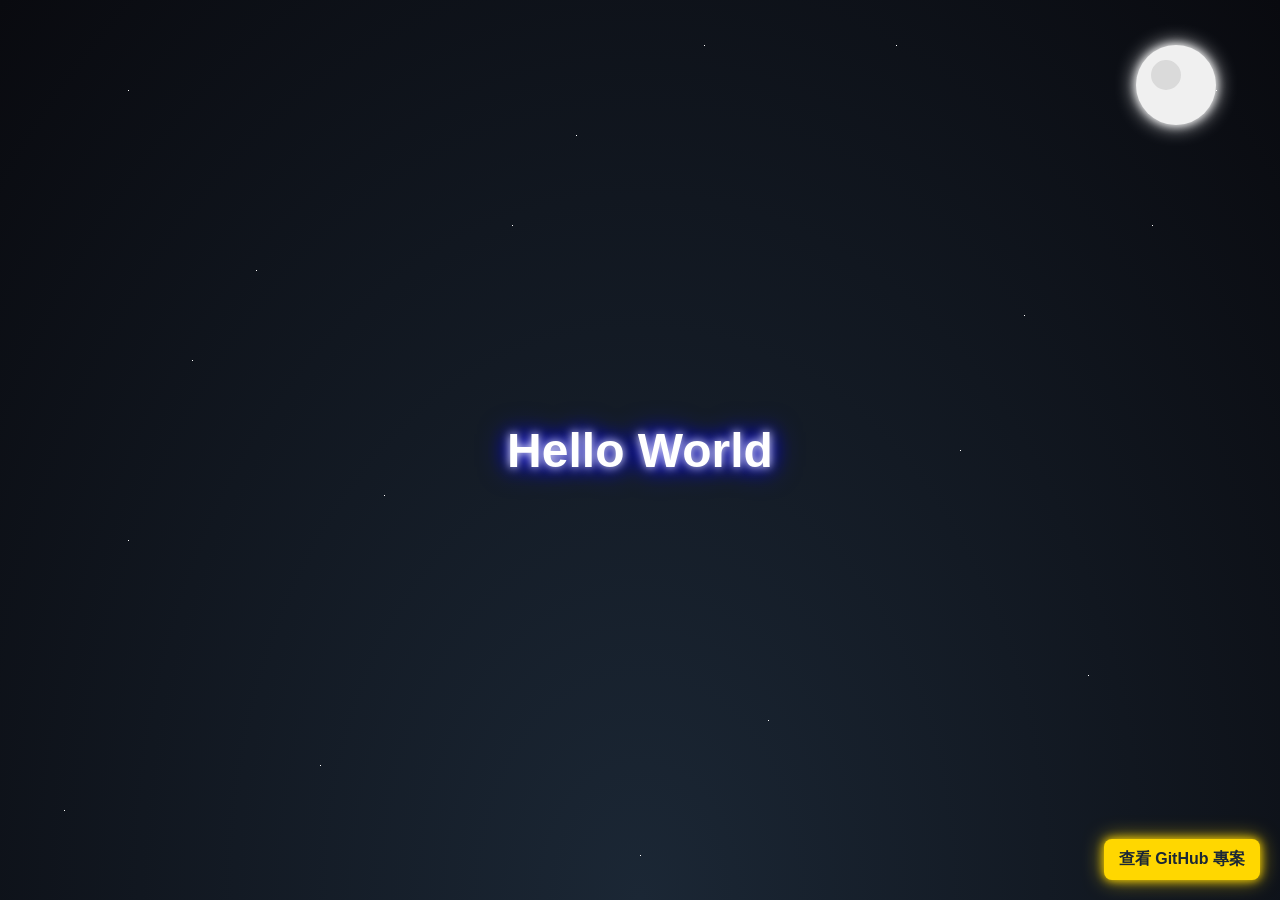
==== Web-Design-1/Index.html @ bb201a22 "Update Index.html" ====
<!DOCTYPE html>
<html lang="zh-TW">
<head>
    <meta charset="UTF-8">
    <meta name="viewport" content="width=device-width, initial-scale=1.0">
    <title>你好</title>
    <style>
        /* 全域設定與背景 */
        body {
            margin: 0;
            height: 100vh;
            display: flex; 
            justify-content: center;
            align-items: center;
            color: white; 
            font-family: Arial, sans-serif;
            overflow: hidden; 
            /* 深藍色夜空背景 */
            background: radial-gradient(ellipse at bottom, #1B2735 0%, #090A0F 100%);
        }

        /* 標題樣式 */
        h1 {
            z-index: 10; 
            font-size: 3em;
            text-shadow: 0 0 10px #fff, 0 0 20px #00f, 0 0 30px #00f; 
        }

        /* 星星的生成與動畫 */
        .stars {
            position: fixed;
            top: 0;
            left: 0;
            width: 100%;
            height: 100%;
            z-index: -1; 
        }

        /* 函數用於生成隨機位置的星星 (使用 box-shadow) */
        .star-field {
            width: 1px;
            height: 1px;
            background: transparent;
            box-shadow: 
                /* 隨機位置和顏色的星星 (x y 模糊 顏色) */
                10vw 10vh #fff, 20vw 30vh #fff, 45vw 15vh #fff, 60vw 80vh #fff, 75vw 50vh #fff, 90vw 25vh #fff, 
                5vw 90vh #fff, 30vw 55vh #fff, 70vw 5vh #fff, 85vw 75vh #fff, 15vw 40vh #fff, 50vw 95vh #fff,
                /* 更多星星... */
                10vw 60vh #fff, 40vw 25vh #fff, 80vw 35vh #fff, 25vw 85vh #fff, 55vw 5vh #fff, 95vw 10vh #fff; 
            /* 讓星星閃爍 */
            animation: twinkle 3s infinite alternate;
        }

        @keyframes twinkle {
            0% { opacity: 0.5; }
            100% { opacity: 1; }
        }

        /* 月亮樣式 */
        .moon {
            position: fixed;
            top: 5vh; 
            right: 5vw; 
            width: 80px;
            height: 80px;
            border-radius: 50%;
            background: #f0f0f0; 
            box-shadow: 0 0 10px #fff, 0 0 20px #f9f9f9; 
            z-index: 5;
        }
        
        /* 月亮上的陰影/紋理（簡單示範） */
        .moon::after {
            content: '';
            position: absolute;
            top: 15px;
            left: 15px;
            width: 30px;
            height: 30px;
            border-radius: 50%;
            background: #ccc;
            opacity: 0.6;
            transform: rotate(45deg);
        }

        /* 【新增】GitHub 連結樣式 */
        .github-link {
            position: fixed; /* 固定在視口 */
            bottom: 20px;    /* 距離底部 20px */
            right: 20px;     /* 距離右側 20px */
            z-index: 20;     /* 確保在所有元素之上 */
        }

        .github-link a {
            display: block; /* 讓連結佔滿容器 */
            padding: 10px 15px;
            text-decoration: none; /* 移除底線 */
            font-weight: bold;
            border-radius: 8px;
            
            /* 顯眼的顏色：使用一個亮眼的霓虹黃色 */
            background-color: #ffd700; /* 金色/黃色背景 */
            color: #1B2735; /* 深色文字 */
            
            /* 增加光暈效果讓它更顯眼 */
            box-shadow: 0 0 10px #ffd700, 0 0 20px rgba(255, 215, 0, 0.7);
            
            /* 滑鼠懸停效果 */
            transition: background-color 0.3s, transform 0.3s;
        }

        .github-link a:hover {
            background-color: #ffaa00; /* 滑鼠經過時變深 */
            transform: scale(1.05); /* 輕微放大 */
        }
    </style>
</head>
<body>
    <h1>Hello World</h1>

    <div class="moon"></div>

    <div class="stars">
        <div class="star-field"></div>
    </div>
    
    <div class="github-link">
        <a href="https://github.com/Liu-Ming-Yi">
            查看 GitHub 專案
        </a>
    </div>

</body>
</html>
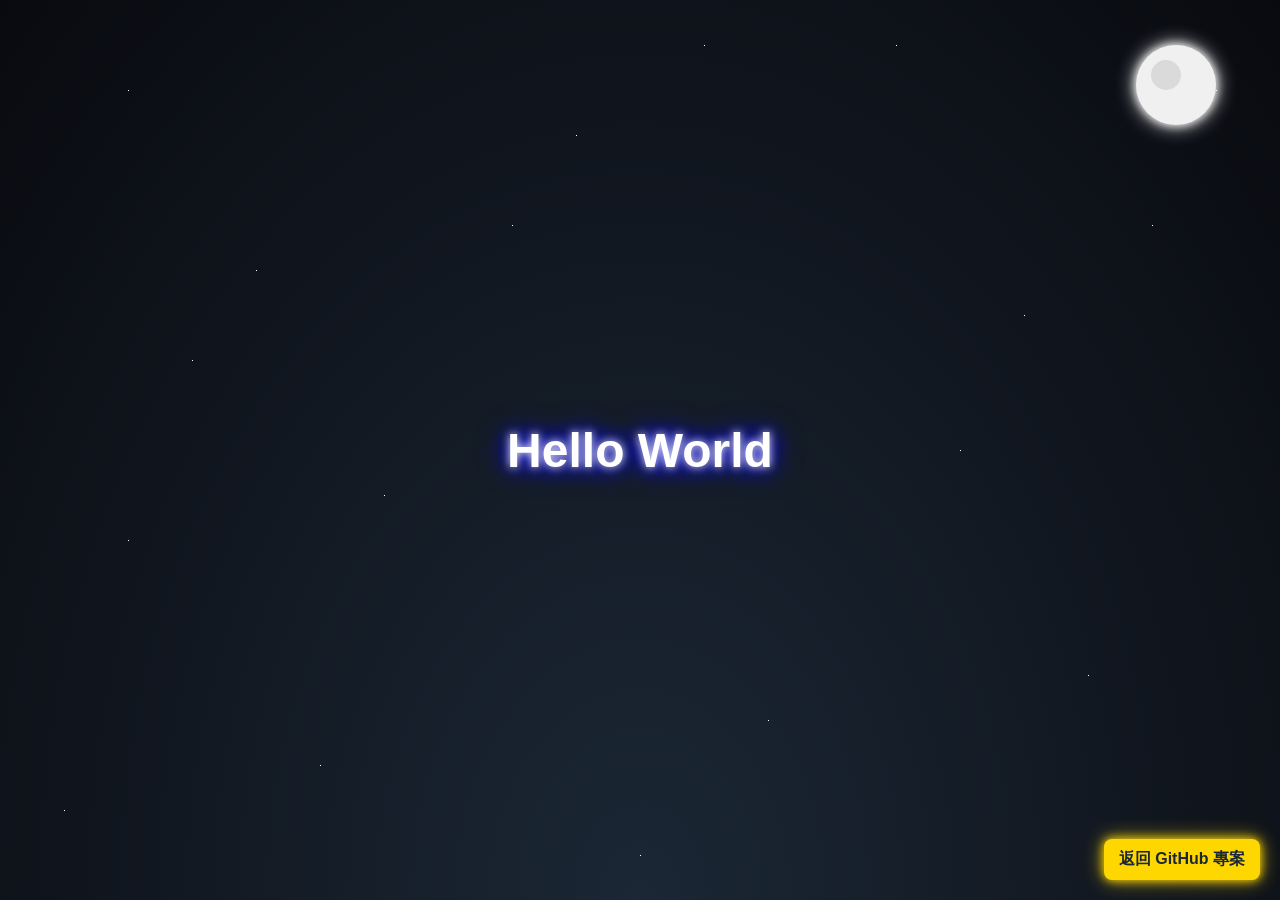
==== commit c29757db: "Update Index.html" ====
--- a/Web-Design-1/Index.html
+++ b/Web-Design-1/Index.html
@@ -125,8 +125,8 @@
     </div>
     
     <div class="github-link">
-        <a href="https://github.com/Liu-Ming-Yi">
-            查看 GitHub 專案
+        <a href="https://liu-ming-yi.github.io/Learn-HTML/">
+            返回 GitHub 專案
         </a>
     </div>
 
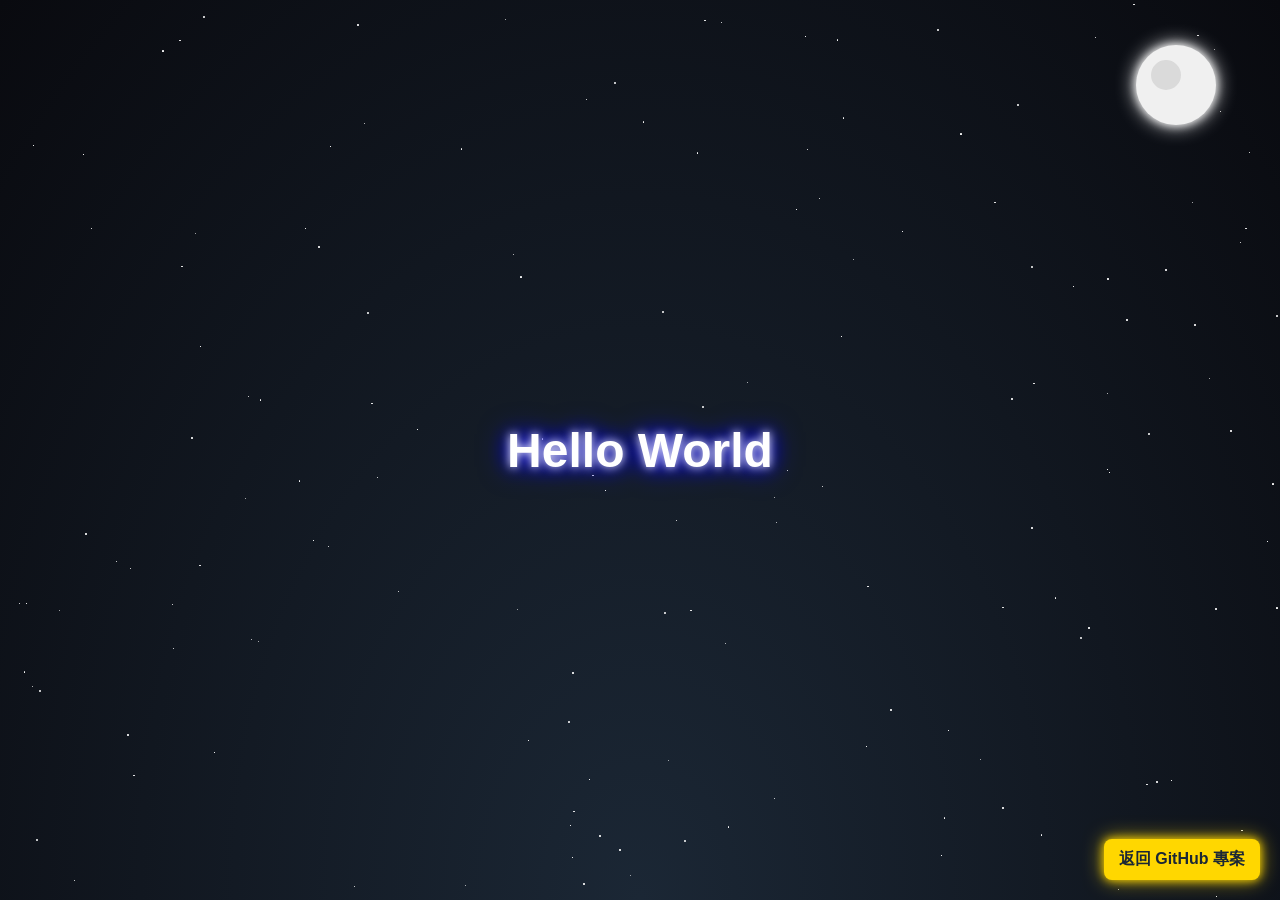
==== commit 2855d4ff: "Update Index.html" ====
--- a/Web-Design-1/Index.html
+++ b/Web-Design-1/Index.html
@@ -3,27 +3,27 @@
 <head>
     <meta charset="UTF-8">
     <meta name="viewport" content="width=device-width, initial-scale=1.0">
-    <title>你好</title>
+    <title>夜空星光</title>
     <style>
         /* 全域設定與背景 */
         body {
             margin: 0;
             height: 100vh;
-            display: flex; 
+            display: flex;
             justify-content: center;
             align-items: center;
-            color: white; 
+            color: white;
             font-family: Arial, sans-serif;
-            overflow: hidden; 
+            overflow: hidden;
             /* 深藍色夜空背景 */
             background: radial-gradient(ellipse at bottom, #1B2735 0%, #090A0F 100%);
         }
 
         /* 標題樣式 */
         h1 {
-            z-index: 10; 
+            z-index: 10;
             font-size: 3em;
-            text-shadow: 0 0 10px #fff, 0 0 20px #00f, 0 0 30px #00f; 
+            text-shadow: 0 0 10px #fff, 0 0 20px #00f, 0 0 30px #00f;
         }
 
         /* 星星的生成與動畫 */
@@ -33,39 +33,44 @@
             left: 0;
             width: 100%;
             height: 100%;
-            z-index: -1; 
+            z-index: -1;
         }
 
-        /* 函數用於生成隨機位置的星星 (使用 box-shadow) */
+        /* 星星容器 - 移除了固定 box-shadow */
         .star-field {
             width: 1px;
             height: 1px;
             background: transparent;
-            box-shadow: 
-                /* 隨機位置和顏色的星星 (x y 模糊 顏色) */
-                10vw 10vh #fff, 20vw 30vh #fff, 45vw 15vh #fff, 60vw 80vh #fff, 75vw 50vh #fff, 90vw 25vh #fff, 
-                5vw 90vh #fff, 30vw 55vh #fff, 70vw 5vh #fff, 85vw 75vh #fff, 15vw 40vh #fff, 50vw 95vh #fff,
-                /* 更多星星... */
-                10vw 60vh #fff, 40vw 25vh #fff, 80vw 35vh #fff, 25vw 85vh #fff, 55vw 5vh #fff, 95vw 10vh #fff; 
-            /* 讓星星閃爍 */
-            animation: twinkle 3s infinite alternate;
+            /* box-shadow 內容將由 JavaScript 動態生成！ */
         }
-
+        
+        /* 統一閃爍動畫 */
         @keyframes twinkle {
             0% { opacity: 0.5; }
             100% { opacity: 1; }
+        }
+        
+        /* 單顆星星的樣式 */
+        .star {
+            position: absolute;
+            width: 1px;
+            height: 1px;
+            background: white;
+            border-radius: 50%;
+            /* 讓每個星星獨立閃爍，延遲將由 JS 設置 */
+            animation: twinkle 3s infinite alternate;
         }
 
         /* 月亮樣式 */
         .moon {
             position: fixed;
-            top: 5vh; 
-            right: 5vw; 
+            top: 5vh;
+            right: 5vw;
             width: 80px;
             height: 80px;
             border-radius: 50%;
-            background: #f0f0f0; 
-            box-shadow: 0 0 10px #fff, 0 0 20px #f9f9f9; 
+            background: #f0f0f0;
+            box-shadow: 0 0 10px #fff, 0 0 20px #f9f9f9;
             z-index: 5;
         }
         
@@ -83,35 +88,29 @@
             transform: rotate(45deg);
         }
 
-        /* 【新增】GitHub 連結樣式 */
+        /* GitHub 連結樣式 */
         .github-link {
-            position: fixed; /* 固定在視口 */
-            bottom: 20px;    /* 距離底部 20px */
-            right: 20px;     /* 距離右側 20px */
-            z-index: 20;     /* 確保在所有元素之上 */
+            position: fixed;
+            bottom: 20px;
+            right: 20px;
+            z-index: 20;
         }
 
         .github-link a {
-            display: block; /* 讓連結佔滿容器 */
+            display: block;
             padding: 10px 15px;
-            text-decoration: none; /* 移除底線 */
+            text-decoration: none;
             font-weight: bold;
             border-radius: 8px;
-            
-            /* 顯眼的顏色：使用一個亮眼的霓虹黃色 */
-            background-color: #ffd700; /* 金色/黃色背景 */
-            color: #1B2735; /* 深色文字 */
-            
-            /* 增加光暈效果讓它更顯眼 */
+            background-color: #ffd700;
+            color: #1B2735;
             box-shadow: 0 0 10px #ffd700, 0 0 20px rgba(255, 215, 0, 0.7);
-            
-            /* 滑鼠懸停效果 */
             transition: background-color 0.3s, transform 0.3s;
         }
 
         .github-link a:hover {
-            background-color: #ffaa00; /* 滑鼠經過時變深 */
-            transform: scale(1.05); /* 輕微放大 */
+            background-color: #ffaa00;
+            transform: scale(1.05);
         }
     </style>
 </head>
@@ -120,15 +119,53 @@
 
     <div class="moon"></div>
 
-    <div class="stars">
-        <div class="star-field"></div>
-    </div>
+    <div class="stars" id="stars-container">
+        </div>
     
     <div class="github-link">
-        <a href="https://liu-ming-yi.github.io/Learn-HTML/">
+        <a href="https://liu-ming-yi.github.io/Learn-HTML/" target="_blank">
             返回 GitHub 專案
         </a>
     </div>
 
+    <script>
+        // ----------------------------------------------------
+        // 🌟 核心功能：使用 JavaScript 生成大量隨機星星 🌟
+        // ----------------------------------------------------
+        function generateRandomStars(starCount) {
+            const container = document.getElementById('stars-container');
+            
+            for (let i = 0; i < starCount; i++) {
+                const star = document.createElement('div');
+                star.className = 'star';
+                
+                // 1. 隨機位置 (0% 到 100%)
+                const x = Math.random() * 100; // 0到100的隨機數
+                const y = Math.random() * 100;
+                
+                star.style.left = `${x}vw`; // 設置 X 座標 (視窗寬度的百分比)
+                star.style.top = `${y}vh`;  // 設置 Y 座標 (視窗高度的百分比)
+
+                // 2. 隨機大小 (微調星星的大小)
+                // Math.random() * 1.5 + 0.5 得到 0.5 到 2.0 之間的隨機數
+                const size = Math.random() * 1.5 + 0.5;
+                star.style.width = `${size}px`;
+                star.style.height = `${size}px`;
+                
+                // 3. 隨機閃爍動畫延遲 (實現獨立閃爍)
+                // 設置動畫延遲時間，讓每個星星在不同的時間點開始閃爍
+                const delay = Math.random() * 3; // 0到3秒的隨機延遲
+                star.style.animationDelay = `${delay}s`;
+                
+                container.appendChild(star);
+            }
+        }
+
+        // 設置要生成的星星數量 (您可以根據喜好調整這個數字)
+        const NUMBER_OF_STARS = 150; 
+        
+        // 執行生成函數
+        generateRandomStars(NUMBER_OF_STARS);
+    </script>
 </body>
 </html>
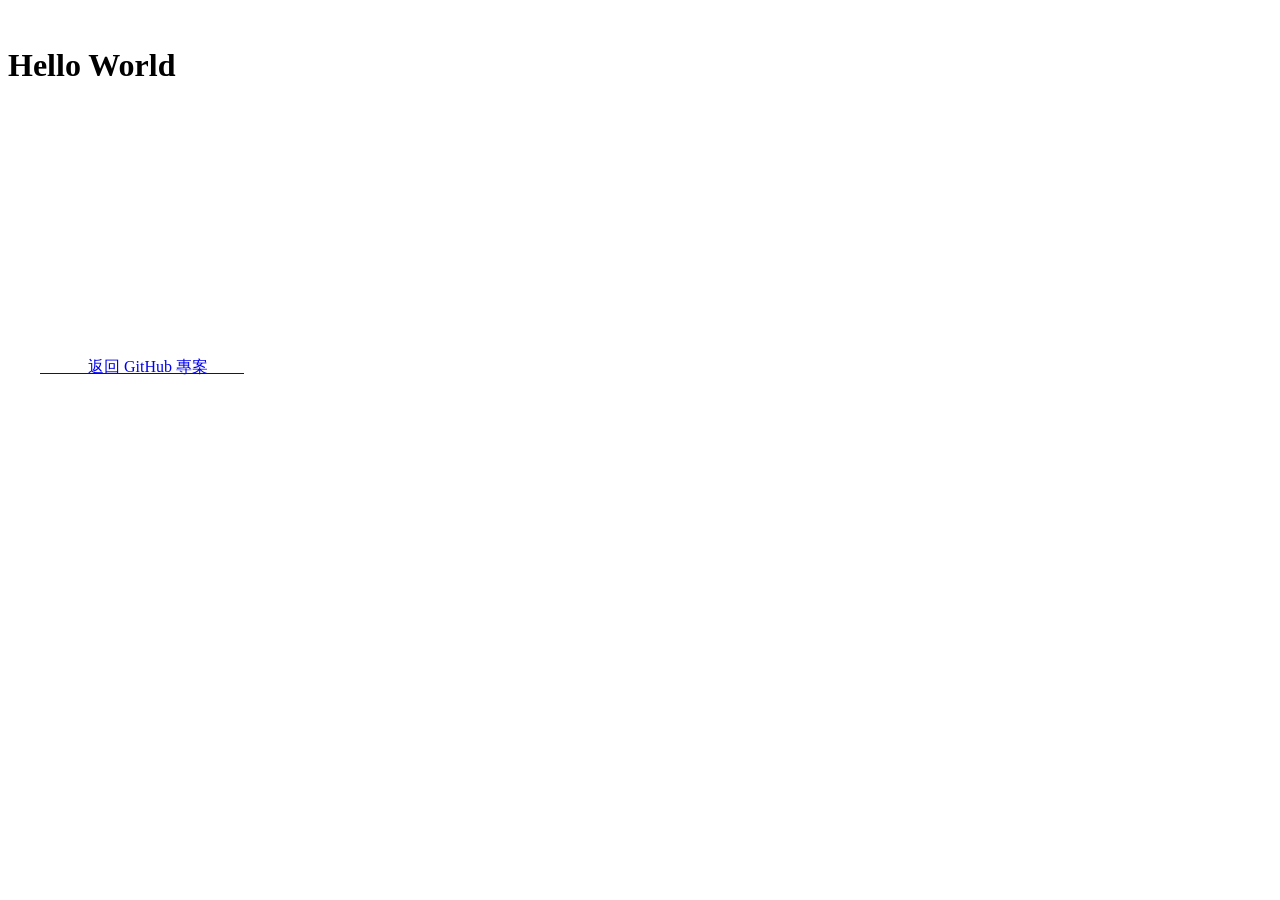
==== commit 76280660: "Update Index.html" ====
--- a/Web-Design-1/Index.html
+++ b/Web-Design-1/Index.html
@@ -1,171 +1,161 @@
 <!DOCTYPE html>
 <html lang="zh-TW">
 <head>
-    <meta charset="UTF-8">
-    <meta name="viewport" content="width=device-width, initial-scale=1.0">
-    <title>夜空星光</title>
-    <style>
-        /* 全域設定與背景 */
-        body {
-            margin: 0;
-            height: 100vh;
-            display: flex;
-            justify-content: center;
-            align-items: center;
-            color: white;
-            font-family: Arial, sans-serif;
-            overflow: hidden;
-            /* 深藍色夜空背景 */
-            background: radial-gradient(ellipse at bottom, #1B2735 0%, #090A0F 100%);
-        }
+    <meta charset="UTF-8">
+    <meta name="viewport" content="width=device-width, initial-scale=1.0">
+    <title>星空</title>
+    <style>
+        /* 全域設定與背景 */
+        body {
+            margin: 0;
+            height: 100vh;
+            display: flex;
+            justify-content: center;
+            align-items: center;
+            color: white;
+            font-family: Arial, sans-serif;
+            overflow: hidden;
+            background: radial-gradient(ellipse at bottom, #1B2735 0%, #090A0F 100%);
+        }
 
-        /* 標題樣式 */
-        h1 {
-            z-index: 10;
-            font-size: 3em;
-            text-shadow: 0 0 10px #fff, 0 0 20px #00f, 0 0 30px #00f;
-        }
+        /* 標題樣式 */
+        h1 {
+            z-index: 10;
+            font-size: 3em;
+            text-shadow: 0 0 10px #fff, 0 0 20px #00f, 0 0 30px #00f;
+        }
 
-        /* 星星的生成與動畫 */
-        .stars {
-            position: fixed;
-            top: 0;
-            left: 0;
-            width: 100%;
-            height: 100%;
-            z-index: -1;
-        }
+        /* 星星的生成與動畫 */
+        .stars {
+            position: fixed;
+            top: 0;
+            left: 0;
+            width: 100%;
+            height: 100%;
+            z-index: -1;
+        }
 
-        /* 星星容器 - 移除了固定 box-shadow */
-        .star-field {
-            width: 1px;
-            height: 1px;
-            background: transparent;
-            /* box-shadow 內容將由 JavaScript 動態生成！ */
-        }
-        
-        /* 統一閃爍動畫 */
-        @keyframes twinkle {
-            0% { opacity: 0.5; }
-            100% { opacity: 1; }
-        }
-        
-        /* 單顆星星的樣式 */
-        .star {
-            position: absolute;
-            width: 1px;
-            height: 1px;
-            background: white;
-            border-radius: 50%;
-            /* 讓每個星星獨立閃爍，延遲將由 JS 設置 */
-            animation: twinkle 3s infinite alternate;
-        }
+        /* 單顆星星的樣式 */
+        .star {
+            position: absolute;
+            background: white;
+            border-radius: 50%;
+            /* 讓星星開始時隱藏 */
+            opacity: 0; 
+            /* 初始設置為 0，等待 JS 設置延遲和時長 */
+            animation-iteration-count: 1; /* 只播放一次，然後重生 */
+            animation-timing-function: ease-in-out; /* 柔和的變化 */
+        }
+        
+        /* 🌟 修正後的閃爍動畫：變亮 -> 變暗 🌟 */
+        @keyframes twinkle {
+            0% { opacity: 0; }
+            50% { opacity: 1; /* 中間最亮 */ }
+            100% { opacity: 0; }
+        }
 
-        /* 月亮樣式 */
-        .moon {
-            position: fixed;
-            top: 5vh;
-            right: 5vw;
-            width: 80px;
-            height: 80px;
-            border-radius: 50%;
-            background: #f0f0f0;
-            box-shadow: 0 0 10px #fff, 0 0 20px #f9f9f9;
-            z-index: 5;
-        }
-        
-        /* 月亮上的陰影/紋理（簡單示範） */
-        .moon::after {
-            content: '';
-            position: absolute;
-            top: 15px;
-            left: 15px;
-            width: 30px;
-            height: 30px;
-            border-radius: 50%;
-            background: #ccc;
-            opacity: 0.6;
-            transform: rotate(45deg);
-        }
+        /* 月亮樣式 (保持不變) */
+        .moon {
+            position: fixed;
+            top: 5vh;
+            right: 5vw;
+            width: 80px;
+            height: 80px;
+            border-radius: 50%;
+            background: #f0f0f0;
+            box-shadow: 0 0 10px #fff, 0 0 20px #f9f9f9;
+            z-index: 5;
+        }
 
-        /* GitHub 連結樣式 */
-        .github-link {
-            position: fixed;
-            bottom: 20px;
-            right: 20px;
-            z-index: 20;
-        }
+        /* GitHub 連結樣式 (保持不變) */
+        .github-link {
+            position: fixed;
+            bottom: 20px;
+            right: 20px;
+            z-index: 20;
+        }
 
-        .github-link a {
-            display: block;
-            padding: 10px 15px;
-            text-decoration: none;
-            font-weight: bold;
-            border-radius: 8px;
-            background-color: #ffd700;
-            color: #1B2735;
-            box-shadow: 0 0 10px #ffd700, 0 0 20px rgba(255, 215, 0, 0.7);
-            transition: background-color 0.3s, transform 0.3s;
-        }
+        .github-link a {
+            display: block;
+            padding: 10px 15px;
+            text-decoration: none;
+            font-weight: bold;
+            border-radius: 8px;
+            background-color: #ffd700;
+            color: #1B2735;
+            box-shadow: 0 0 10px #ffd700, 0 0 20px rgba(255, 215, 0, 0.7);
+            transition: background-color 0.3s, transform 0.3s;
+        }
 
-        .github-link a:hover {
-            background-color: #ffaa00;
-            transform: scale(1.05);
-        }
-    </style>
+        .github-link a:hover {
+            background-color: #ffaa00;
+            transform: scale(1.05);
+        }
+    </style>
 </head>
 <body>
-    <h1>Hello World</h1>
+    <h1>Hello World</h1>
 
-    <div class="moon"></div>
+    <div class="moon"></div>
 
-    <div class="stars" id="stars-container">
-        </div>
-    
-    <div class="github-link">
-        <a href="https://liu-ming-yi.github.io/Learn-HTML/" target="_blank">
-            返回 GitHub 專案
-        </a>
-    </div>
+    <div class="stars" id="stars-container">
+        </div>
+    
+    <div class="github-link">
+        <a href="https://liu-ming-yi.github.io/Learn-HTML/" target="_blank">
+            返回 GitHub 專案
+        </a>
+    </div>
 
-    <script>
-        // ----------------------------------------------------
-        // 🌟 核心功能：使用 JavaScript 生成大量隨機星星 🌟
-        // ----------------------------------------------------
-        function generateRandomStars(starCount) {
-            const container = document.getElementById('stars-container');
-            
-            for (let i = 0; i < starCount; i++) {
-                const star = document.createElement('div');
-                star.className = 'star';
-                
-                // 1. 隨機位置 (0% 到 100%)
-                const x = Math.random() * 100; // 0到100的隨機數
-                const y = Math.random() * 100;
-                
-                star.style.left = `${x}vw`; // 設置 X 座標 (視窗寬度的百分比)
-                star.style.top = `${y}vh`;  // 設置 Y 座標 (視窗高度的百分比)
+    <script>
+        // ----------------------------------------------------
+        // 🌟 核心功能：隨機生成、閃爍，並在動畫結束後重生 🌟
+        // ----------------------------------------------------
 
-                // 2. 隨機大小 (微調星星的大小)
-                // Math.random() * 1.5 + 0.5 得到 0.5 到 2.0 之間的隨機數
-                const size = Math.random() * 1.5 + 0.5;
-                star.style.width = `${size}px`;
-                star.style.height = `${size}px`;
-                
-                // 3. 隨機閃爍動畫延遲 (實現獨立閃爍)
-                // 設置動畫延遲時間，讓每個星星在不同的時間點開始閃爍
-                const delay = Math.random() * 3; // 0到3秒的隨機延遲
-                star.style.animationDelay = `${delay}s`;
-                
-                container.appendChild(star);
-            }
-        }
+        const container = document.getElementById('stars-container');
+        const NUMBER_OF_STARS = 150; 
 
-        // 設置要生成的星星數量 (您可以根據喜好調整這個數字)
-        const NUMBER_OF_STARS = 150; 
-        
-        // 執行生成函數
-        generateRandomStars(NUMBER_OF_STARS);
-    </script>
+        function createStar() {
+            const star = document.createElement('div');
+            star.className = 'star';
+
+            // 1. 隨機位置
+            const x = Math.random() * 100;
+            const y = Math.random() * 100;
+            star.style.left = `${x}vw`;
+            star.style.top = `${y}vh`;
+
+            // 2. 隨機大小 (0.5px 到 2.0px)
+            const size = Math.random() * 1.5 + 0.5;
+            star.style.width = `${size}px`;
+            star.style.height = `${size}px`;
+
+            // 3. 隨機動畫時長 (1.5秒到 4.5秒，決定了變亮變暗的速度)
+            const duration = Math.random() * 3 + 1.5; 
+            star.style.animationDuration = `${duration}s`;
+            
+            // 4. 隨機動畫延遲 (讓星星錯開閃爍的起始點)
+            const delay = Math.random() * duration;
+            star.style.animationDelay = `${delay}s`;
+            
+            // 應用動畫
+            star.style.animationName = 'twinkle';
+
+            // 5. 監聽動畫結束事件，然後刪除並重新生成
+            star.addEventListener('animationend', function() {
+                // 刪除舊星星
+                star.remove();
+                // 創建一個新的星星，實現「在其他地方重複動作」
+                createStar(); 
+            });
+
+            container.appendChild(star);
+        }
+
+        // 首次啟動：生成所有星星
+        for (let i = 0; i < NUMBER_OF_STARS; i++) {
+            createStar();
+        }
+    </script>
 </body>
 </html>
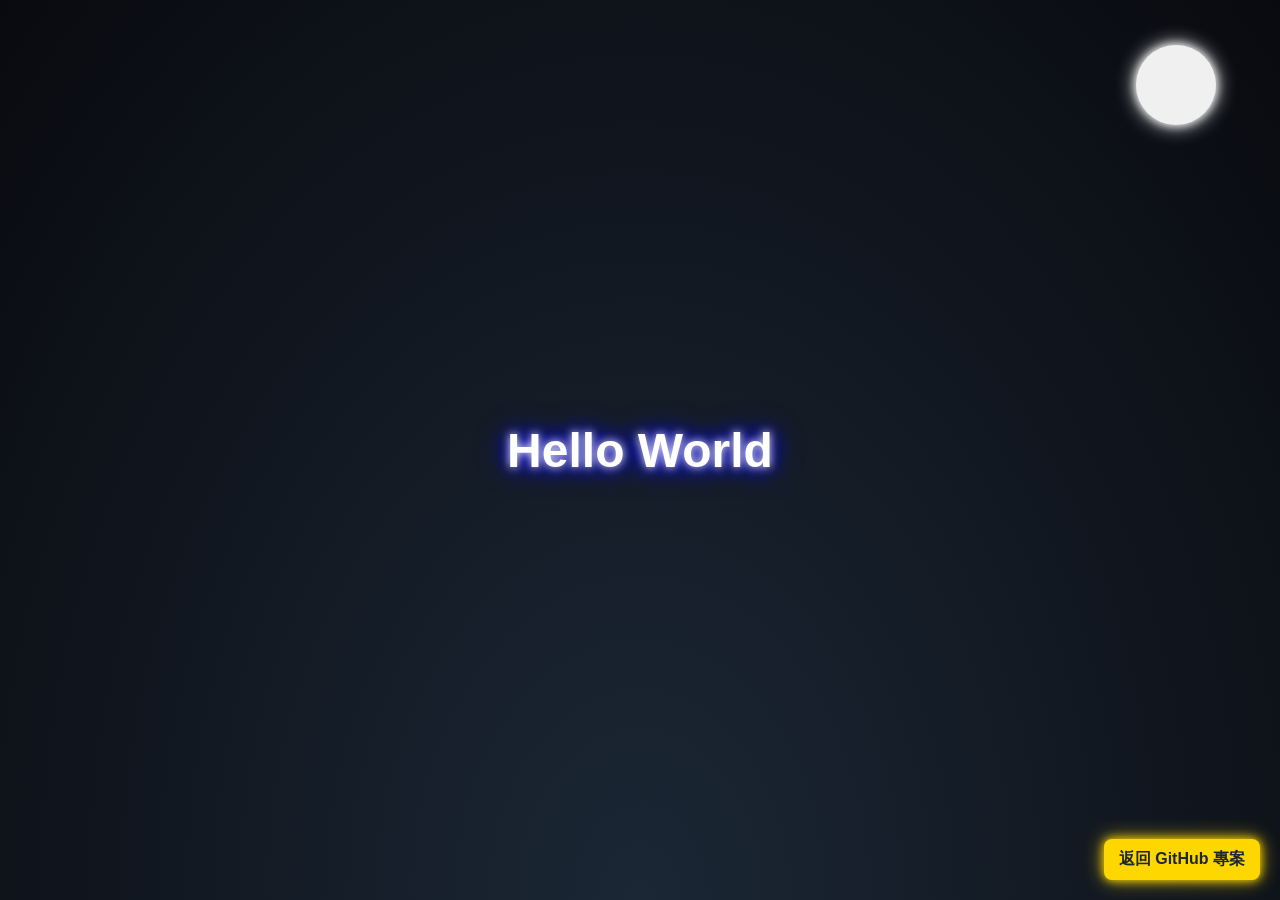
==== commit 12c933d1: "Update Index.html" ====
--- a/Web-Design-1/Index.html
+++ b/Web-Design-1/Index.html
@@ -1,161 +1,321 @@
 <!DOCTYPE html>
+
 <html lang="zh-TW">
+
 <head>
-    <meta charset="UTF-8">
-    <meta name="viewport" content="width=device-width, initial-scale=1.0">
-    <title>星空</title>
-    <style>
-        /* 全域設定與背景 */
-        body {
-            margin: 0;
-            height: 100vh;
-            display: flex;
-            justify-content: center;
-            align-items: center;
-            color: white;
-            font-family: Arial, sans-serif;
-            overflow: hidden;
-            background: radial-gradient(ellipse at bottom, #1B2735 0%, #090A0F 100%);
-        }
-
-        /* 標題樣式 */
-        h1 {
-            z-index: 10;
-            font-size: 3em;
-            text-shadow: 0 0 10px #fff, 0 0 20px #00f, 0 0 30px #00f;
-        }
-
-        /* 星星的生成與動畫 */
-        .stars {
-            position: fixed;
-            top: 0;
-            left: 0;
-            width: 100%;
-            height: 100%;
-            z-index: -1;
-        }
-
-        /* 單顆星星的樣式 */
-        .star {
-            position: absolute;
-            background: white;
-            border-radius: 50%;
-            /* 讓星星開始時隱藏 */
-            opacity: 0; 
-            /* 初始設置為 0，等待 JS 設置延遲和時長 */
-            animation-iteration-count: 1; /* 只播放一次，然後重生 */
-            animation-timing-function: ease-in-out; /* 柔和的變化 */
-        }
-        
-        /* 🌟 修正後的閃爍動畫：變亮 -> 變暗 🌟 */
-        @keyframes twinkle {
-            0% { opacity: 0; }
-            50% { opacity: 1; /* 中間最亮 */ }
-            100% { opacity: 0; }
-        }
-
-        /* 月亮樣式 (保持不變) */
-        .moon {
-            position: fixed;
-            top: 5vh;
-            right: 5vw;
-            width: 80px;
-            height: 80px;
-            border-radius: 50%;
-            background: #f0f0f0;
-            box-shadow: 0 0 10px #fff, 0 0 20px #f9f9f9;
-            z-index: 5;
-        }
-
-        /* GitHub 連結樣式 (保持不變) */
-        .github-link {
-            position: fixed;
-            bottom: 20px;
-            right: 20px;
-            z-index: 20;
-        }
-
-        .github-link a {
-            display: block;
-            padding: 10px 15px;
-            text-decoration: none;
-            font-weight: bold;
-            border-radius: 8px;
-            background-color: #ffd700;
-            color: #1B2735;
-            box-shadow: 0 0 10px #ffd700, 0 0 20px rgba(255, 215, 0, 0.7);
-            transition: background-color 0.3s, transform 0.3s;
-        }
-
-        .github-link a:hover {
-            background-color: #ffaa00;
-            transform: scale(1.05);
-        }
-    </style>
+
+    <meta charset="UTF-8">
+
+    <meta name="viewport" content="width=device-width, initial-scale=1.0">
+
+    <title>星空</title>
+
+    <style>
+
+        /* 全域設定與背景 */
+
+        body {
+
+            margin: 0;
+
+            height: 100vh;
+
+            display: flex;
+
+            justify-content: center;
+
+            align-items: center;
+
+            color: white;
+
+            font-family: Arial, sans-serif;
+
+            overflow: hidden;
+
+            background: radial-gradient(ellipse at bottom, #1B2735 0%, #090A0F 100%);
+
+        }
+
+
+
+        /* 標題樣式 */
+
+        h1 {
+
+            z-index: 10;
+
+            font-size: 3em;
+
+            text-shadow: 0 0 10px #fff, 0 0 20px #00f, 0 0 30px #00f;
+
+        }
+
+
+
+        /* 星星的生成與動畫 */
+
+        .stars {
+
+            position: fixed;
+
+            top: 0;
+
+            left: 0;
+
+            width: 100%;
+
+            height: 100%;
+
+            z-index: -1;
+
+        }
+
+
+
+        /* 單顆星星的樣式 */
+
+        .star {
+
+            position: absolute;
+
+            background: white;
+
+            border-radius: 50%;
+
+            /* 讓星星開始時隱藏 */
+
+            opacity: 0;
+
+            /* 初始設置為 0，等待 JS 設置延遲和時長 */
+
+            animation-iteration-count: 1; /* 只播放一次，然後重生 */
+
+            animation-timing-function: ease-in-out; /* 柔和的變化 */
+
+        }
+
+       
+
+        /* 🌟 修正後的閃爍動畫：變亮 -> 變暗 🌟 */
+
+        @keyframes twinkle {
+
+            0% { opacity: 0; }
+
+            50% { opacity: 1; /* 中間最亮 */ }
+
+            100% { opacity: 0; }
+
+        }
+
+
+
+        /* 月亮樣式 (保持不變) */
+
+        .moon {
+
+            position: fixed;
+
+            top: 5vh;
+
+            right: 5vw;
+
+            width: 80px;
+
+            height: 80px;
+
+            border-radius: 50%;
+
+            background: #f0f0f0;
+
+            box-shadow: 0 0 10px #fff, 0 0 20px #f9f9f9;
+
+            z-index: 5;
+
+        }
+
+
+
+        /* GitHub 連結樣式 (保持不變) */
+
+        .github-link {
+
+            position: fixed;
+
+            bottom: 20px;
+
+            right: 20px;
+
+            z-index: 20;
+
+        }
+
+
+
+        .github-link a {
+
+            display: block;
+
+            padding: 10px 15px;
+
+            text-decoration: none;
+
+            font-weight: bold;
+
+            border-radius: 8px;
+
+            background-color: #ffd700;
+
+            color: #1B2735;
+
+            box-shadow: 0 0 10px #ffd700, 0 0 20px rgba(255, 215, 0, 0.7);
+
+            transition: background-color 0.3s, transform 0.3s;
+
+        }
+
+
+
+        .github-link a:hover {
+
+            background-color: #ffaa00;
+
+            transform: scale(1.05);
+
+        }
+
+    </style>
+
 </head>
+
 <body>
-    <h1>Hello World</h1>
-
-    <div class="moon"></div>
-
-    <div class="stars" id="stars-container">
-        </div>
-    
-    <div class="github-link">
-        <a href="https://liu-ming-yi.github.io/Learn-HTML/" target="_blank">
-            返回 GitHub 專案
-        </a>
-    </div>
-
-    <script>
-        // ----------------------------------------------------
-        // 🌟 核心功能：隨機生成、閃爍，並在動畫結束後重生 🌟
-        // ----------------------------------------------------
-
-        const container = document.getElementById('stars-container');
-        const NUMBER_OF_STARS = 150; 
-
-        function createStar() {
-            const star = document.createElement('div');
-            star.className = 'star';
-
-            // 1. 隨機位置
-            const x = Math.random() * 100;
-            const y = Math.random() * 100;
-            star.style.left = `${x}vw`;
-            star.style.top = `${y}vh`;
-
-            // 2. 隨機大小 (0.5px 到 2.0px)
-            const size = Math.random() * 1.5 + 0.5;
-            star.style.width = `${size}px`;
-            star.style.height = `${size}px`;
-
-            // 3. 隨機動畫時長 (1.5秒到 4.5秒，決定了變亮變暗的速度)
-            const duration = Math.random() * 3 + 1.5; 
-            star.style.animationDuration = `${duration}s`;
-            
-            // 4. 隨機動畫延遲 (讓星星錯開閃爍的起始點)
-            const delay = Math.random() * duration;
-            star.style.animationDelay = `${delay}s`;
-            
-            // 應用動畫
-            star.style.animationName = 'twinkle';
-
-            // 5. 監聽動畫結束事件，然後刪除並重新生成
-            star.addEventListener('animationend', function() {
-                // 刪除舊星星
-                star.remove();
-                // 創建一個新的星星，實現「在其他地方重複動作」
-                createStar(); 
-            });
-
-            container.appendChild(star);
-        }
-
-        // 首次啟動：生成所有星星
-        for (let i = 0; i < NUMBER_OF_STARS; i++) {
-            createStar();
-        }
-    </script>
+
+    <h1>Hello World</h1>
+
+
+
+    <div class="moon"></div>
+
+
+
+    <div class="stars" id="stars-container">
+
+        </div>
+
+   
+
+    <div class="github-link">
+
+        <a href="https://liu-ming-yi.github.io/Learn-HTML/" target="_blank">
+
+            返回 GitHub 專案
+
+        </a>
+
+    </div>
+
+
+
+    <script>
+
+        // ----------------------------------------------------
+
+        // 🌟 核心功能：隨機生成、閃爍，並在動畫結束後重生 🌟
+
+        // ----------------------------------------------------
+
+
+
+        const container = document.getElementById('stars-container');
+
+        const NUMBER_OF_STARS = 150;
+
+
+
+        function createStar() {
+
+            const star = document.createElement('div');
+
+            star.className = 'star';
+
+
+
+            // 1. 隨機位置
+
+            const x = Math.random() * 100;
+
+            const y = Math.random() * 100;
+
+            star.style.left = `${x}vw`;
+
+            star.style.top = `${y}vh`;
+
+
+
+            // 2. 隨機大小 (0.5px 到 2.0px)
+
+            const size = Math.random() * 1.5 + 0.5;
+
+            star.style.width = `${size}px`;
+
+            star.style.height = `${size}px`;
+
+
+
+            // 3. 隨機動畫時長 (1.5秒到 4.5秒，決定了變亮變暗的速度)
+
+            const duration = Math.random() * 3 + 1.5;
+
+            star.style.animationDuration = `${duration}s`;
+
+           
+
+            // 4. 隨機動畫延遲 (讓星星錯開閃爍的起始點)
+
+            const delay = Math.random() * duration;
+
+            star.style.animationDelay = `${delay}s`;
+
+           
+
+            // 應用動畫
+
+            star.style.animationName = 'twinkle';
+
+
+
+            // 5. 監聽動畫結束事件，然後刪除並重新生成
+
+            star.addEventListener('animationend', function() {
+
+                // 刪除舊星星
+
+                star.remove();
+
+                // 創建一個新的星星，實現「在其他地方重複動作」
+
+                createStar();
+
+            });
+
+
+
+            container.appendChild(star);
+
+        }
+
+
+
+        // 首次啟動：生成所有星星
+
+        for (let i = 0; i < NUMBER_OF_STARS; i++) {
+
+            createStar();
+
+        }
+
+    </script>
+
 </body>
+
 </html>
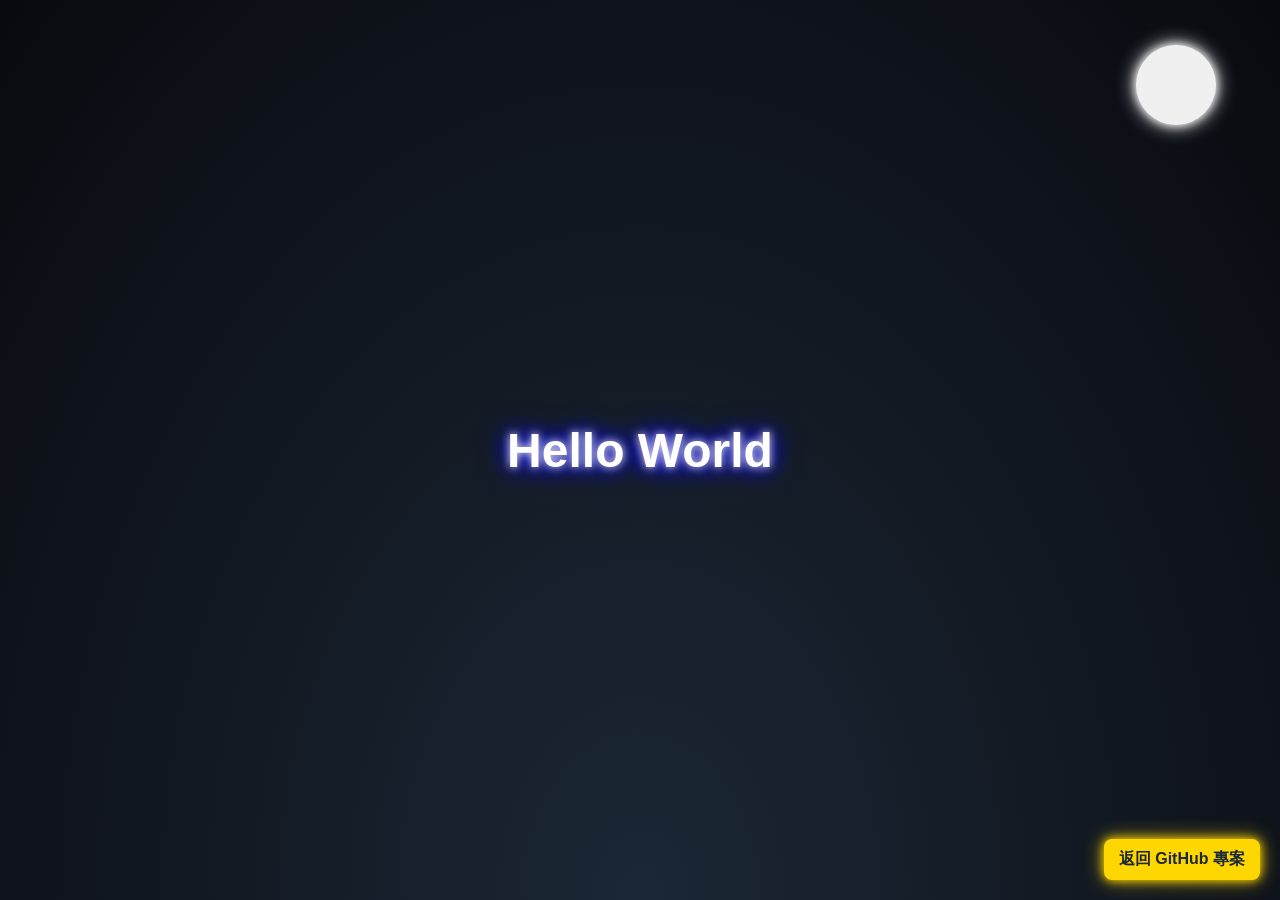
==== commit d5d9195f: "Update Index.html" ====
--- a/Web-Design-1/Index.html
+++ b/Web-Design-1/Index.html
@@ -1,321 +1,241 @@
 <!DOCTYPE html>
-
 <html lang="zh-TW">
-
 <head>
-
     <meta charset="UTF-8">
-
     <meta name="viewport" content="width=device-width, initial-scale=1.0">
-
     <title>星空</title>
-
     <style>
-
         /* 全域設定與背景 */
-
         body {
-
             margin: 0;
-
             height: 100vh;
-
             display: flex;
-
             justify-content: center;
-
             align-items: center;
-
             color: white;
-
             font-family: Arial, sans-serif;
-
             overflow: hidden;
-
             background: radial-gradient(ellipse at bottom, #1B2735 0%, #090A0F 100%);
-
-        }
-
-
+        }
 
         /* 標題樣式 */
-
         h1 {
-
             z-index: 10;
-
             font-size: 3em;
-
             text-shadow: 0 0 10px #fff, 0 0 20px #00f, 0 0 30px #00f;
-
-        }
-
-
+        }
 
         /* 星星的生成與動畫 */
-
         .stars {
-
             position: fixed;
-
             top: 0;
-
             left: 0;
-
             width: 100%;
-
             height: 100%;
-
             z-index: -1;
-
-        }
-
-
-
-        /* 單顆星星的樣式 */
-
+        }
+
+        /* 單顆背景星星樣式 (已優化為無限循環) */
         .star {
-
             position: absolute;
-
             background: white;
-
             border-radius: 50%;
-
-            /* 讓星星開始時隱藏 */
-
             opacity: 0;
-
-            /* 初始設置為 0，等待 JS 設置延遲和時長 */
-
-            animation-iteration-count: 1; /* 只播放一次，然後重生 */
-
-            animation-timing-function: ease-in-out; /* 柔和的變化 */
-
-        }
-
-       
-
-        /* 🌟 修正後的閃爍動畫：變亮 -> 變暗 🌟 */
-
+            animation-iteration-count: infinite; /* 無限循環，不需 JS 重生 */
+            animation-timing-function: ease-in-out;
+        }
+
+        /* 星星閃爍動畫 */
         @keyframes twinkle {
-
             0% { opacity: 0; }
-
-            50% { opacity: 1; /* 中間最亮 */ }
-
+            50% { opacity: 1; }
             100% { opacity: 0; }
-
-        }
-
-
-
-        /* 月亮樣式 (保持不變) */
-
+        }
+
+        /* ------------------------------------------- */
+        /* ✨ 流星特效樣式 (關鍵修改) ✨ */
+        /* ------------------------------------------- */
+        .shooting-star {
+            position: absolute;
+            top: 50%;
+            left: 50%;
+            width: 4px;
+            height: 4px;
+            background: #fff;
+            border-radius: 50%;
+            box-shadow: 0 0 0 4px rgba(255, 255, 255, 0.1),
+                        0 0 0 8px rgba(255, 255, 255, 0.1),
+                        0 0 20px rgba(255, 255, 255, 1);
+            /* 讓動畫跑完一次就結束，以便 JS 偵測並重設位置 */
+            animation-iteration-count: 1; 
+            animation-timing-function: linear; 
+            opacity: 0;
+            z-index: 1; 
+        }
+
+        /* 流星的長尾巴 */
+        .shooting-star::before {
+            content: '';
+            position: absolute;
+            top: 50%;
+            transform: translateY(-50%);
+            width: 300px;
+            height: 1px;
+            background: linear-gradient(90deg, #fff, transparent);
+        }
+
+        /* 流星劃過的動畫：旋轉並位移 */
+        @keyframes shoot {
+            0% {
+                transform: rotate(315deg) translateX(0);
+                opacity: 1;
+            }
+            70% {
+                opacity: 1;
+            }
+            100% {
+                transform: rotate(315deg) translateX(-1500px);
+                opacity: 0;
+            }
+        }
+
+        /* 月亮樣式 */
         .moon {
-
             position: fixed;
-
             top: 5vh;
-
             right: 5vw;
-
             width: 80px;
-
             height: 80px;
-
             border-radius: 50%;
-
             background: #f0f0f0;
-
             box-shadow: 0 0 10px #fff, 0 0 20px #f9f9f9;
-
             z-index: 5;
-
-        }
-
-
-
-        /* GitHub 連結樣式 (保持不變) */
-
+        }
+
+        /* GitHub 連結樣式 */
         .github-link {
-
             position: fixed;
-
             bottom: 20px;
-
             right: 20px;
-
             z-index: 20;
-
-        }
-
-
+        }
 
         .github-link a {
-
             display: block;
-
             padding: 10px 15px;
-
             text-decoration: none;
-
             font-weight: bold;
-
             border-radius: 8px;
-
             background-color: #ffd700;
-
             color: #1B2735;
-
             box-shadow: 0 0 10px #ffd700, 0 0 20px rgba(255, 215, 0, 0.7);
-
             transition: background-color 0.3s, transform 0.3s;
-
-        }
-
-
+        }
 
         .github-link a:hover {
-
             background-color: #ffaa00;
-
             transform: scale(1.05);
-
-        }
-
+        }
     </style>
-
 </head>
-
 <body>
-
     <h1>Hello World</h1>
 
-
-
     <div class="moon"></div>
 
-
-
-    <div class="stars" id="stars-container">
-
-        </div>
-
-   
-
+    <div class="stars" id="stars-container"></div>
+    
     <div class="github-link">
-
         <a href="https://liu-ming-yi.github.io/Learn-HTML/" target="_blank">
-
             返回 GitHub 專案
-
         </a>
-
     </div>
 
-
-
     <script>
-
-        // ----------------------------------------------------
-
-        // 🌟 核心功能：隨機生成、閃爍，並在動畫結束後重生 🌟
-
-        // ----------------------------------------------------
-
-
+        // ----------------------------------------------------
+        // 🌟 背景星星功能 (效能優化版，只生成一次) 🌟
+        // ----------------------------------------------------
 
         const container = document.getElementById('stars-container');
-
         const NUMBER_OF_STARS = 150;
 
-
-
         function createStar() {
-
             const star = document.createElement('div');
-
             star.className = 'star';
 
-
-
-            // 1. 隨機位置
-
             const x = Math.random() * 100;
-
             const y = Math.random() * 100;
-
             star.style.left = `${x}vw`;
-
             star.style.top = `${y}vh`;
 
-
-
-            // 2. 隨機大小 (0.5px 到 2.0px)
-
             const size = Math.random() * 1.5 + 0.5;
-
             star.style.width = `${size}px`;
-
             star.style.height = `${size}px`;
 
-
-
-            // 3. 隨機動畫時長 (1.5秒到 4.5秒，決定了變亮變暗的速度)
-
             const duration = Math.random() * 3 + 1.5;
-
             star.style.animationDuration = `${duration}s`;
-
-           
-
-            // 4. 隨機動畫延遲 (讓星星錯開閃爍的起始點)
-
+            
             const delay = Math.random() * duration;
-
             star.style.animationDelay = `${delay}s`;
-
-           
-
-            // 應用動畫
-
+            
             star.style.animationName = 'twinkle';
-
-
-
-            // 5. 監聽動畫結束事件，然後刪除並重新生成
-
-            star.addEventListener('animationend', function() {
-
-                // 刪除舊星星
-
-                star.remove();
-
-                // 創建一個新的星星，實現「在其他地方重複動作」
-
-                createStar();
-
+            // 不再需要 animationend listener
+
+            container.appendChild(star);
+        }
+
+        // 啟動：只生成 150 顆星星
+        for (let i = 0; i < NUMBER_OF_STARS; i++) {
+            createStar();
+        }
+
+        // ----------------------------------------------------
+        // ✨ 流星功能 (固定 4 顆，無限循環隨機出現 - 效能優化) ✨
+        // ----------------------------------------------------
+        
+        const NUM_SHOOTING_STARS = 4; // 固定只需要 4 顆流星在 DOM 中循環
+
+        // 核心函式：重設一顆流星的位置和速度，並重啟動畫
+        function resetShootingStar(starElement) {
+            // 1. 清除舊動畫，讓瀏覽器準備重新開始
+            starElement.style.animationName = 'none';
+            // 關鍵步驟：強制瀏覽器重繪，才能讓動畫重新開始
+            starElement.offsetHeight; 
+
+            // 2. 設置新的隨機位置 (從右上方往左下方飛)
+            starElement.style.top = (Math.random() * 50) + 'vh'; 
+            starElement.style.left = (Math.random() * 50 + 50) + 'vw'; 
+            
+            // 3. 設置新的隨機速度/時長
+            const duration = Math.random() * 2 + 1; // 速度在 1.0s 到 3.0s 之間
+            starElement.style.animationDuration = `${duration}s`;
+
+            // 4. 重啟動畫
+            starElement.style.animationName = 'shoot';
+        }
+
+        // 初始化：建立固定的 4 顆流星元素
+        for (let i = 0; i < NUM_SHOOTING_STARS; i++) {
+            const shootingStar = document.createElement('div');
+            shootingStar.className = 'shooting-star';
+
+            // 讓流星錯開出現，避免 4 顆同時劃過
+            const initialDelay = i * 1.5; // 每顆延遲 1.5 秒
+            shootingStar.style.animationDelay = `${initialDelay}s`;
+            
+            // 設置監聽器：當動畫結束時，立即重設它的位置並重新開始動畫
+            shootingStar.addEventListener('animationend', function() {
+                resetShootingStar(this);
             });
 
-
-
-            container.appendChild(star);
-
-        }
-
-
-
-        // 首次啟動：生成所有星星
-
-        for (let i = 0; i < NUMBER_OF_STARS; i++) {
-
-            createStar();
-
-        }
+            document.body.appendChild(shootingStar);
+            
+            // 第一次啟動
+            resetShootingStar(shootingStar);
+        }
+
+        // ⚠️ 這裡已移除所有的 setInterval，實現穩定且低負載的循環效果。
 
     </script>
-
 </body>
-
 </html>
